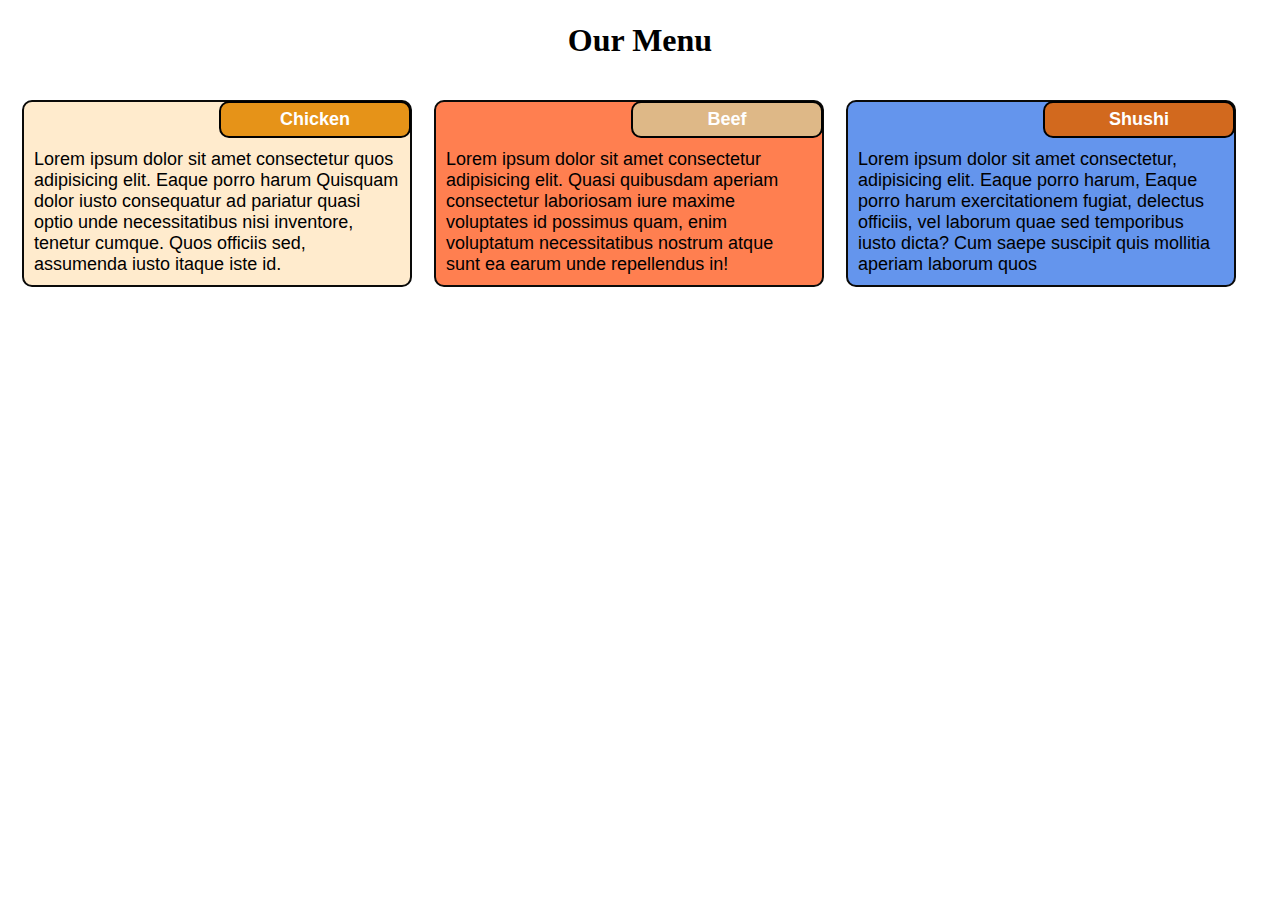
==== assignment2.html @ 24d224de "Add files via upload" ====
<html lang="en">
<head>
    <meta charset="UTF-8">
    
    <meta name="viewport" content="width=device-width, initial-scale=1.0">
    <title>Document</title>
    <style>
        *{
            box-sizing: border-box;
            
            margin: 11px;
        
         
        }
        #header{
            position: relative;
            text-align: center;
            text-transform: capitalize;
            margin-bottom: 30px;
        }
        body{
            display: inline;
            position: relative;
            
            
        }
        
        .h1{
           
            text-align:center;
            margin-left: 185px;
           margin-top: -11px;
           margin-right: -11px;
           border-radius: 10px;
           border: 2px solid black;
           padding: 6px;
        
        
            color:white;
        
        
        
        
            text-transform: capitalize;
        }
        #ab{
            background-color: rgb(230, 147, 24);
            
        }
        #bc{
            background-color: burlywood;
        }
        #cd{
            background-color: chocolate;
            
        }   
        
        #p1{
            position:static;
            background-color: blanchedalmond;
            border: 2px solid rgb(10, 10, 9);
            padding: 10px;

            height:auto; 
            border-radius: 10px;      

        }
        #p2{
            position:static;
            background-color: coral;
            border: 2px solid rgb(10, 10, 9);
            padding: 10px;
            height: auto;
            border-radius: 10px;
        
        

        }
        #p3{
            position:static;
            background-color: cornflowerblue;
            border: 2px solid rgb(10, 10, 9);
            padding: 10px;
            height: auto;
            margin-right: 9px;
           
            border-radius: 10px;
        
        }
        
    .row{
        display: inline;
        width: 50%;
        font-size: 18px;
        font-family: sans-serif;
    
        float: none;
    
        
        overflow: auto;
    }
  
    /* For mobile phones: */



@media only screen and (min-width: 992px) {
  
  .col-4,
 
  .col-12
  {
      float:left;
      
    
  }
  /* For desktop: */
  
  .col-4 {width: 31%;}
 
}
@media only screen and (max-width:991px) and (min-width:768px){
 
  .col-s-6,
 
  .col-s-12
  {
      float:left;
      
}
  
  .col-s-6 {width: 47%;}
  
  .col-s-12 {
      width: 100%;
      
    }
  } 
    </style>
</head>
<body>
    <h1 id=header>Our Menu</h1>
    <div class="row">
        <div class="col-4 col-s-6" id="p1">
            <h4 class="h1" id="ab">chicken</h4>
            Lorem ipsum dolor sit amet consectetur  quos adipisicing elit. Eaque porro harum Quisquam dolor iusto consequatur ad pariatur quasi optio unde necessitatibus nisi inventore, tenetur cumque. Quos officiis sed, assumenda iusto itaque iste id.
            
        </div>
        <div class="col-4 col-s-6 " id="p2">
            <h4 class="h1" id="bc">Beef</h4>
            Lorem ipsum dolor sit amet consectetur  adipisicing elit. Quasi quibusdam aperiam consectetur laboriosam iure maxime voluptates id possimus quam, enim voluptatum necessitatibus nostrum atque sunt ea earum unde repellendus in!
        </div>
        <div class="col-s-12 col-4" id="p3">
            <h4 class="h1" id="cd">Shushi</h4>
            Lorem ipsum dolor sit amet consectetur, adipisicing elit. Eaque porro harum, Eaque porro harum exercitationem fugiat, delectus officiis, vel laborum quae sed temporibus iusto dicta? Cum saepe suscipit quis mollitia aperiam laborum
             quos
        </div>    

    </div>
    
    
</body>
</html>
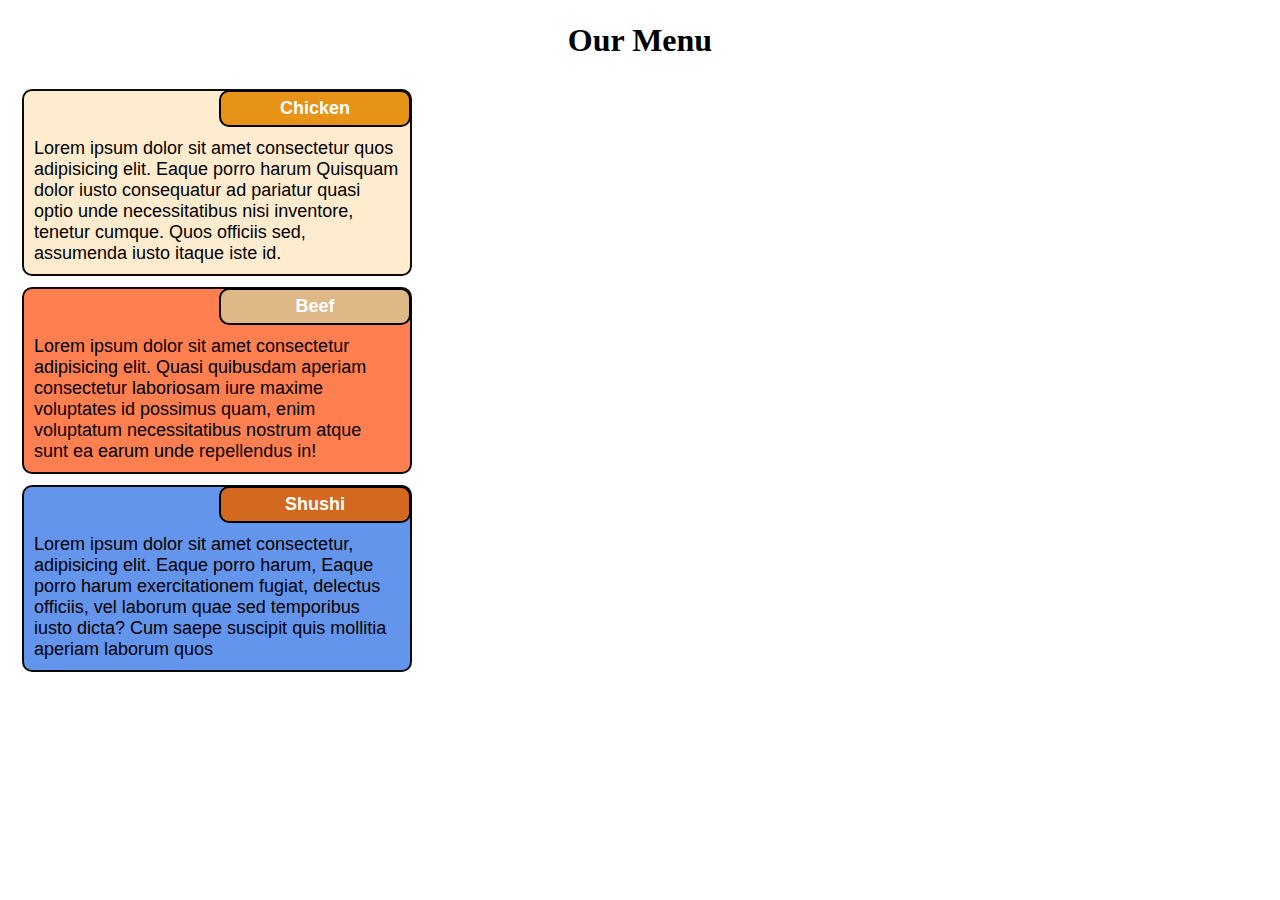
==== commit 53027e94: "Update assignment2.html" ====
--- a/assignment2.html
+++ b/assignment2.html
@@ -7,10 +7,7 @@
     <style>
         *{
             box-sizing: border-box;
-            
             margin: 11px;
-        
-         
         }
         #header{
             position: relative;
@@ -20,9 +17,7 @@
         }
         body{
             display: inline;
-            position: relative;
-            
-            
+            position: relative;      
         }
         
         .h1{
@@ -34,13 +29,7 @@
            border-radius: 10px;
            border: 2px solid black;
            padding: 6px;
-        
-        
             color:white;
-        
-        
-        
-        
             text-transform: capitalize;
         }
         #ab{
@@ -51,8 +40,7 @@
             background-color: burlywood;
         }
         #cd{
-            background-color: chocolate;
-            
+            background-color: chocolate;  
         }   
         
         #p1{
@@ -60,7 +48,6 @@
             background-color: blanchedalmond;
             border: 2px solid rgb(10, 10, 9);
             padding: 10px;
-
             height:auto; 
             border-radius: 10px;      
 
@@ -72,9 +59,6 @@
             padding: 10px;
             height: auto;
             border-radius: 10px;
-        
-        
-
         }
         #p3{
             position:static;
@@ -83,9 +67,7 @@
             padding: 10px;
             height: auto;
             margin-right: 9px;
-           
             border-radius: 10px;
-        
         }
         
     .row{
@@ -93,17 +75,11 @@
         width: 50%;
         font-size: 18px;
         font-family: sans-serif;
-    
         float: none;
-    
-        
         overflow: auto;
     }
   
-    /* For mobile phones: */
-
-
-
+    /* For mobile phones: *
 @media only screen and (min-width: 992px) {
   
   .col-4,
@@ -122,15 +98,12 @@
 @media only screen and (max-width:991px) and (min-width:768px){
  
   .col-s-6,
- 
   .col-s-12
   {
-      float:left;
-      
+      float:left;    
 }
   
   .col-s-6 {width: 47%;}
-  
   .col-s-12 {
       width: 100%;
       
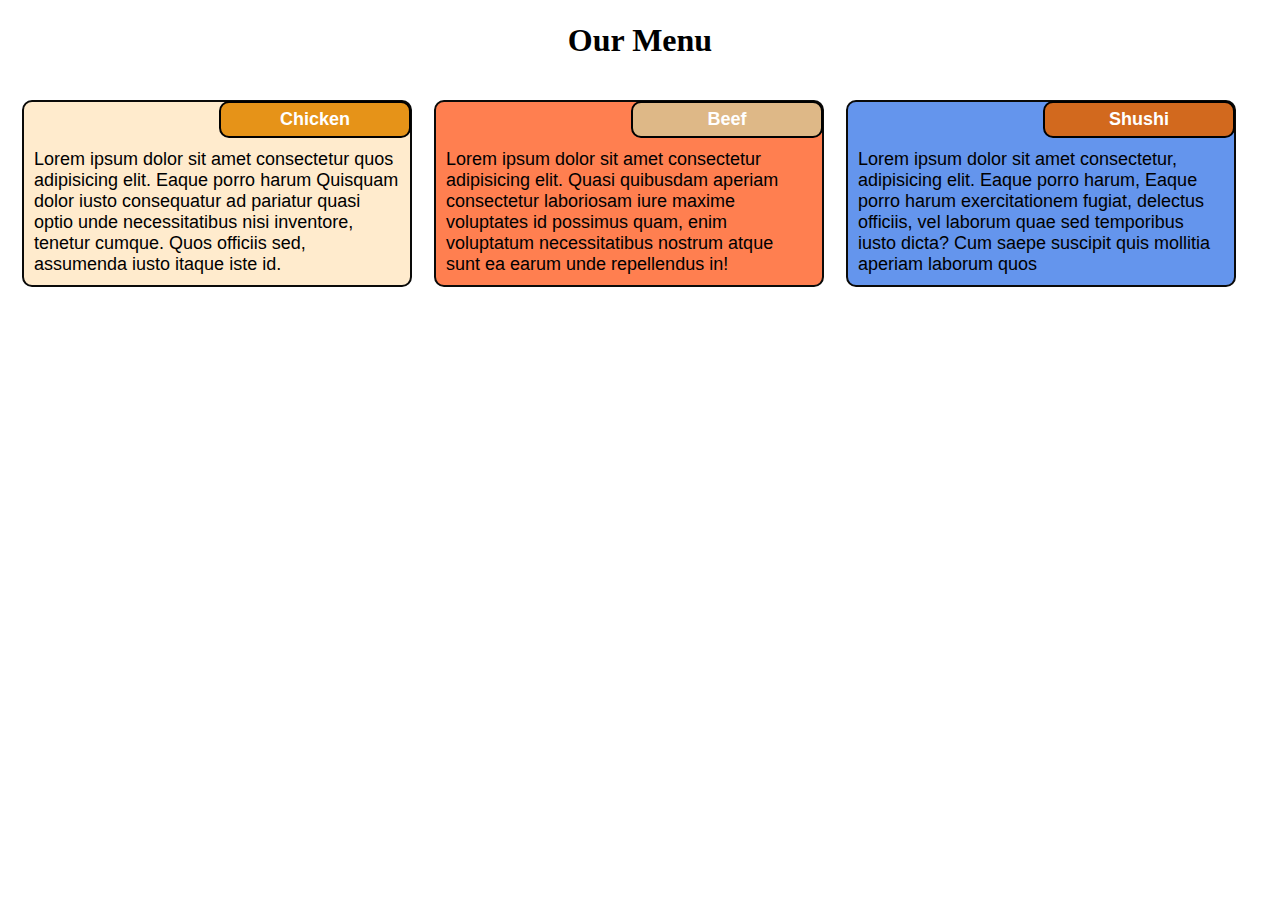
==== commit d13e8297: "Update assignment2.html" ====
--- a/assignment2.html
+++ b/assignment2.html
@@ -79,7 +79,7 @@
         overflow: auto;
     }
   
-    /* For mobile phones: *
+    /* For desktop: */
 @media only screen and (min-width: 992px) {
   
   .col-4,
@@ -95,6 +95,7 @@
   .col-4 {width: 31%;}
  
 }
+        /* For Tablet */
 @media only screen and (max-width:991px) and (min-width:768px){
  
   .col-s-6,
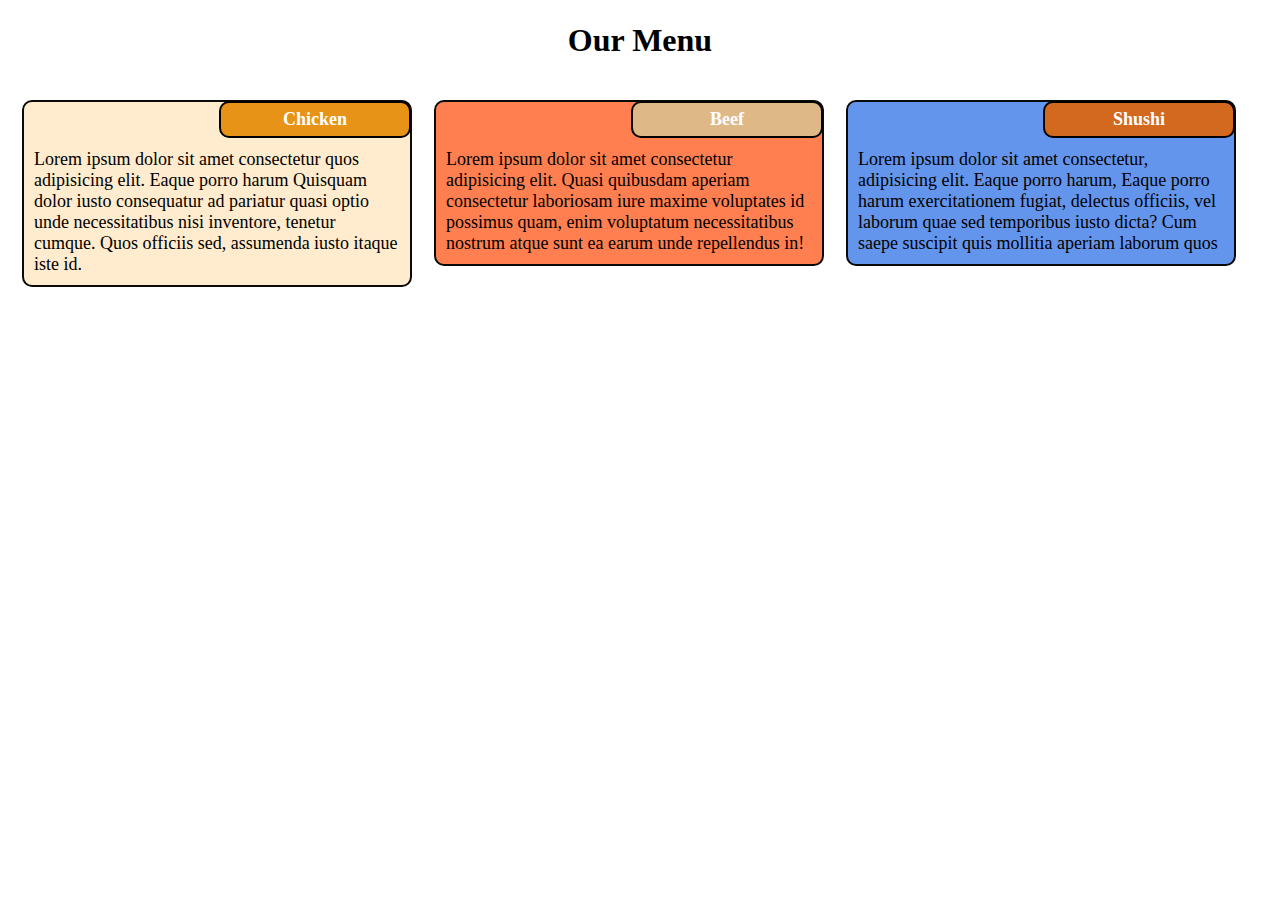
==== commit 5a9ce358: "Add files via upload" ====
--- a/assignment2.html
+++ b/assignment2.html
@@ -4,113 +4,9 @@
     
     <meta name="viewport" content="width=device-width, initial-scale=1.0">
     <title>Document</title>
-    <style>
-        *{
-            box-sizing: border-box;
-            margin: 11px;
-        }
-        #header{
-            position: relative;
-            text-align: center;
-            text-transform: capitalize;
-            margin-bottom: 30px;
-        }
-        body{
-            display: inline;
-            position: relative;      
-        }
-        
-        .h1{
-           
-            text-align:center;
-            margin-left: 185px;
-           margin-top: -11px;
-           margin-right: -11px;
-           border-radius: 10px;
-           border: 2px solid black;
-           padding: 6px;
-            color:white;
-            text-transform: capitalize;
-        }
-        #ab{
-            background-color: rgb(230, 147, 24);
-            
-        }
-        #bc{
-            background-color: burlywood;
-        }
-        #cd{
-            background-color: chocolate;  
-        }   
-        
-        #p1{
-            position:static;
-            background-color: blanchedalmond;
-            border: 2px solid rgb(10, 10, 9);
-            padding: 10px;
-            height:auto; 
-            border-radius: 10px;      
+    <link rel="stylesheet" href="style.css">
+  
 
-        }
-        #p2{
-            position:static;
-            background-color: coral;
-            border: 2px solid rgb(10, 10, 9);
-            padding: 10px;
-            height: auto;
-            border-radius: 10px;
-        }
-        #p3{
-            position:static;
-            background-color: cornflowerblue;
-            border: 2px solid rgb(10, 10, 9);
-            padding: 10px;
-            height: auto;
-            margin-right: 9px;
-            border-radius: 10px;
-        }
-        
-    .row{
-        display: inline;
-        width: 50%;
-        font-size: 18px;
-        font-family: sans-serif;
-        float: none;
-        overflow: auto;
-    }
-  
-    /* For desktop: */
-@media only screen and (min-width: 992px) {
-  
-  .col-4,
- 
-  .col-12
-  {
-      float:left;
-      
-    
-  }
-  /* For desktop: */
-  
-  .col-4 {width: 31%;}
- 
-}
-        /* For Tablet */
-@media only screen and (max-width:991px) and (min-width:768px){
- 
-  .col-s-6,
-  .col-s-12
-  {
-      float:left;    
-}
-  
-  .col-s-6 {width: 47%;}
-  .col-s-12 {
-      width: 100%;
-      
-    }
-  } 
-    </style>
 </head>
 <body>
     <h1 id=header>Our Menu</h1>
--- a/style.css
+++ b/style.css
@@ -0,0 +1,132 @@
+*{
+    box-sizing: border-box;
+    
+    margin: 11px;
+
+ 
+}
+#header{
+    position: relative;
+    text-align: center;
+    text-transform: capitalize;
+    margin-bottom: 30px;
+}
+body{
+    display: inline;
+    position: relative;
+    font-family: 'Baloo Bhai 2', cursive;
+    
+    
+}
+
+.h1{
+   
+    text-align:center;
+    margin-left: 185px;
+   margin-top: -11px;
+   margin-right: -11px;
+   border-radius: 10px;
+   border: 2px solid black;
+   padding: 6px;
+
+
+    color:white;
+
+
+
+
+    text-transform: capitalize;
+}
+#ab{
+    background-color: rgb(230, 147, 24);
+    
+}
+#bc{
+    background-color: burlywood;
+}
+#cd{
+    background-color: chocolate;
+    
+}   
+
+#p1{
+    position:static;
+    background-color: blanchedalmond;
+    border: 2px solid rgb(10, 10, 9);
+    padding: 10px;
+
+    height:auto; 
+    border-radius: 10px;      
+
+}
+#p2{
+    position:static;
+    background-color: coral;
+    border: 2px solid rgb(10, 10, 9);
+    padding: 10px;
+    height: auto;
+    border-radius: 10px;
+
+
+
+}
+#p3{
+    position:static;
+    background-color: cornflowerblue;
+    border: 2px solid rgb(10, 10, 9);
+    padding: 10px;
+    height: auto;
+    margin-right: 9px;
+    font-family: 'Baloo Bhai 2', cursive;
+    border-radius: 10px;
+
+}
+
+.row{
+display: inline;
+width: 50%;
+font-size: 18px;
+font-family: 'Baloo Bhai 2', cursive;
+
+float: none;
+
+
+overflow: auto;
+}
+
+/* For mobile phones: */
+
+
+
+@media only screen and (min-width: 992px) {
+
+.col-4,
+
+.col-12
+{
+float:left;
+
+
+}
+/* For desktop: */
+
+.col-4 {width: 31%;}
+
+}
+@media only screen and (max-width:991px) and (min-width:768px){
+
+.col-s-6,
+
+.col-s-12
+{
+float:left;
+
+}
+
+.col-s-6 {width: 47%;}
+
+.col-s-12 {
+width: 100%;
+
+}
+} 